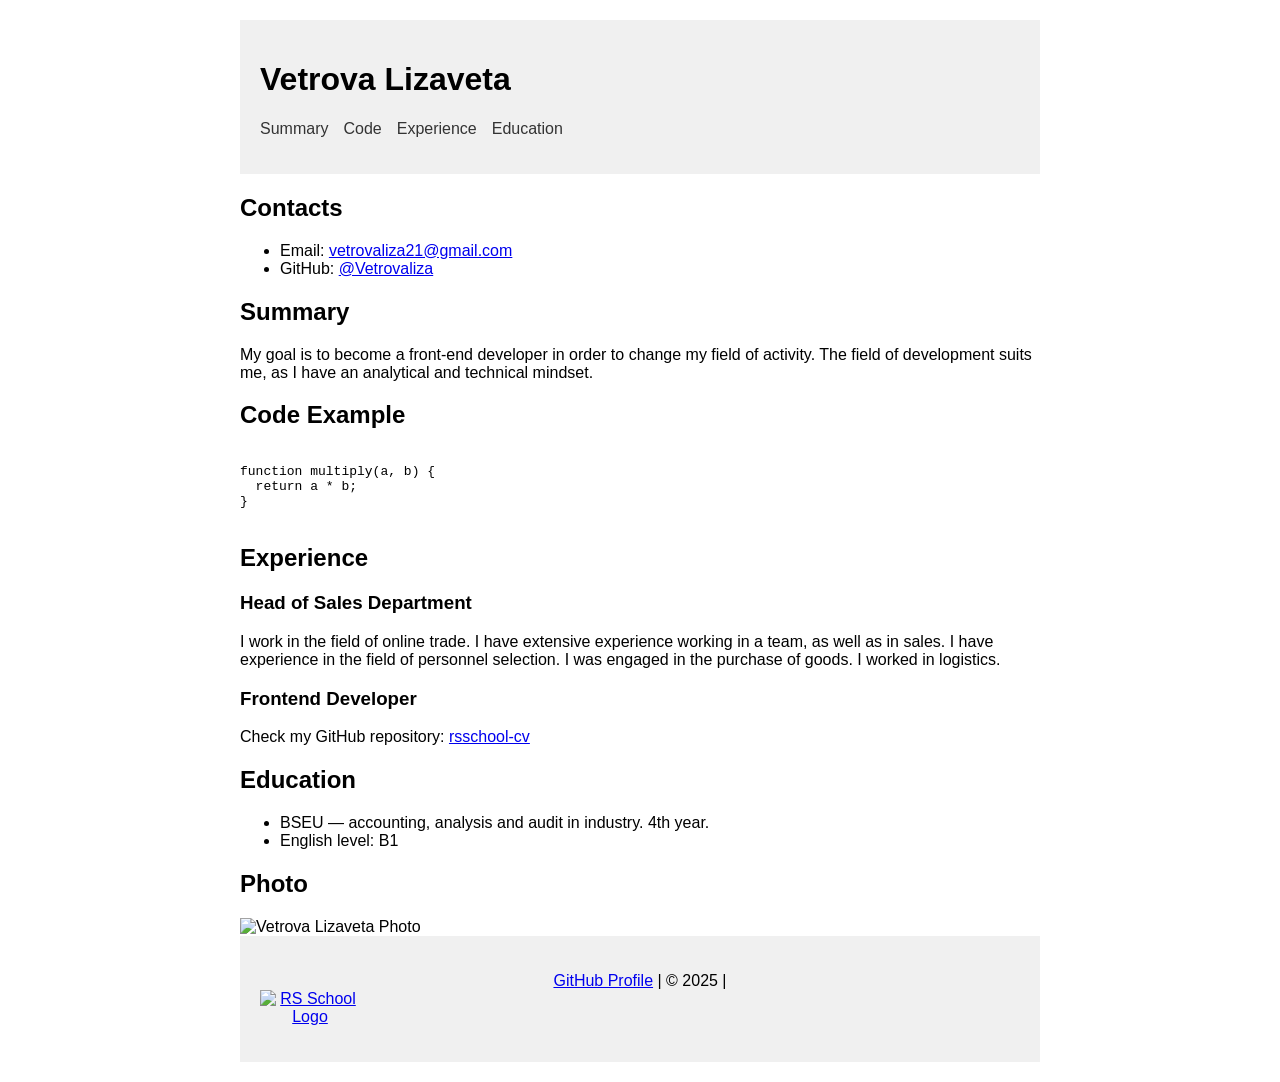
==== index.html @ 89b92d5e "fix: add image" ====
<!DOCTYPE html>
<html lang="en">
<head>
  <meta charset="UTF-8" />
  <title>CV - Vetrova Lizaveta</title>
  <link rel="stylesheet" href="style.css" />
</head>
<body>
  <header>
    <h1>Vetrova Lizaveta</h1>
    <nav>
      <ul>
        <li><a href="#summary">Summary</a></li>
        <li><a href="#code">Code</a></li>
        <li><a href="#experience">Experience</a></li>
        <li><a href="#education">Education</a></li>
      </ul>
    </nav>
  </header>

  <main>
    <section id="contacts">
      <h2>Contacts</h2>
      <ul>
        <li>Email: <a href="mailto:vetrovaliza21@gmail.com">vetrovaliza21@gmail.com</a></li>
        <li>GitHub: <a href="https://github.com/Vetrovaliza" target="_blank">@Vetrovaliza</a></li>
      </ul>
    </section>

    <section id="summary">
      <h2>Summary</h2>
      <p>My goal is to become a front-end developer in order to change my field of activity.
      The field of development suits me, as I have an analytical and technical mindset.</p>
    </section>

    <section id="code">
      <h2>Code Example</h2>
      <pre><code>
function multiply(a, b) {
  return a * b;
}
      </code></pre>
    </section>

    <section id="experience">
      <h2>Experience</h2>
      <h3>Head of Sales Department</h3>
      <p>I work in the field of online trade. I have extensive experience working in a team, as well as in sales.
      I have experience in the field of personnel selection. I was engaged in the purchase of goods.
      I worked in logistics.</p>

      <h3>Frontend Developer</h3>
      <p>Check my GitHub repository:
      <a href="https://github.com/Vetrovaliza/rsschool-cv" target="_blank">rsschool-cv</a></p>
    </section>

    <section id="education">
      <h2>Education</h2>
      <ul>
        <li>BSEU — accounting, analysis and audit in industry. 4th year.</li>
        <li>English level: B1</li>
      </ul>
    </section>

    <section id="photo">
      <h2>Photo</h2>
      <img src="your-photo.jpg" alt="Vetrova Lizaveta Photo">
    </section>
  </main>

  <footer>
    <p>
      <a href="c:\Users\Лиза Ветрова\Desktop\photo_2025-04-22_14-57-51.jpg">GitHub Profile</a> |
      &copy; 2025 |
      <a href="https://rs.school/js/" target="_blank">
        <img src="rs-logo.png" alt="RS School Logo" width="100">
      </a>
    </p>
  </footer>
</body>
</html>
---- style.css ----
body {
  font-family: Arial, sans-serif;
  max-width: 800px;
  margin: 0 auto;
  padding: 20px;
}

header, footer {
  background: #f0f0f0;
  padding: 20px;
}

nav ul {
  list-style: none;
  display: flex;
  gap: 15px;
  padding: 0;
}

nav ul li a {
  text-decoration: none;
  color: #333;
}

h1 {
  font-size: 2em;
}

img {
  max-width: 200px;
  height: auto; /* сохраняет пропорции */
  display: block;
}

footer {
  text-align: center;
}

footer img {
  vertical-align: middle;
}
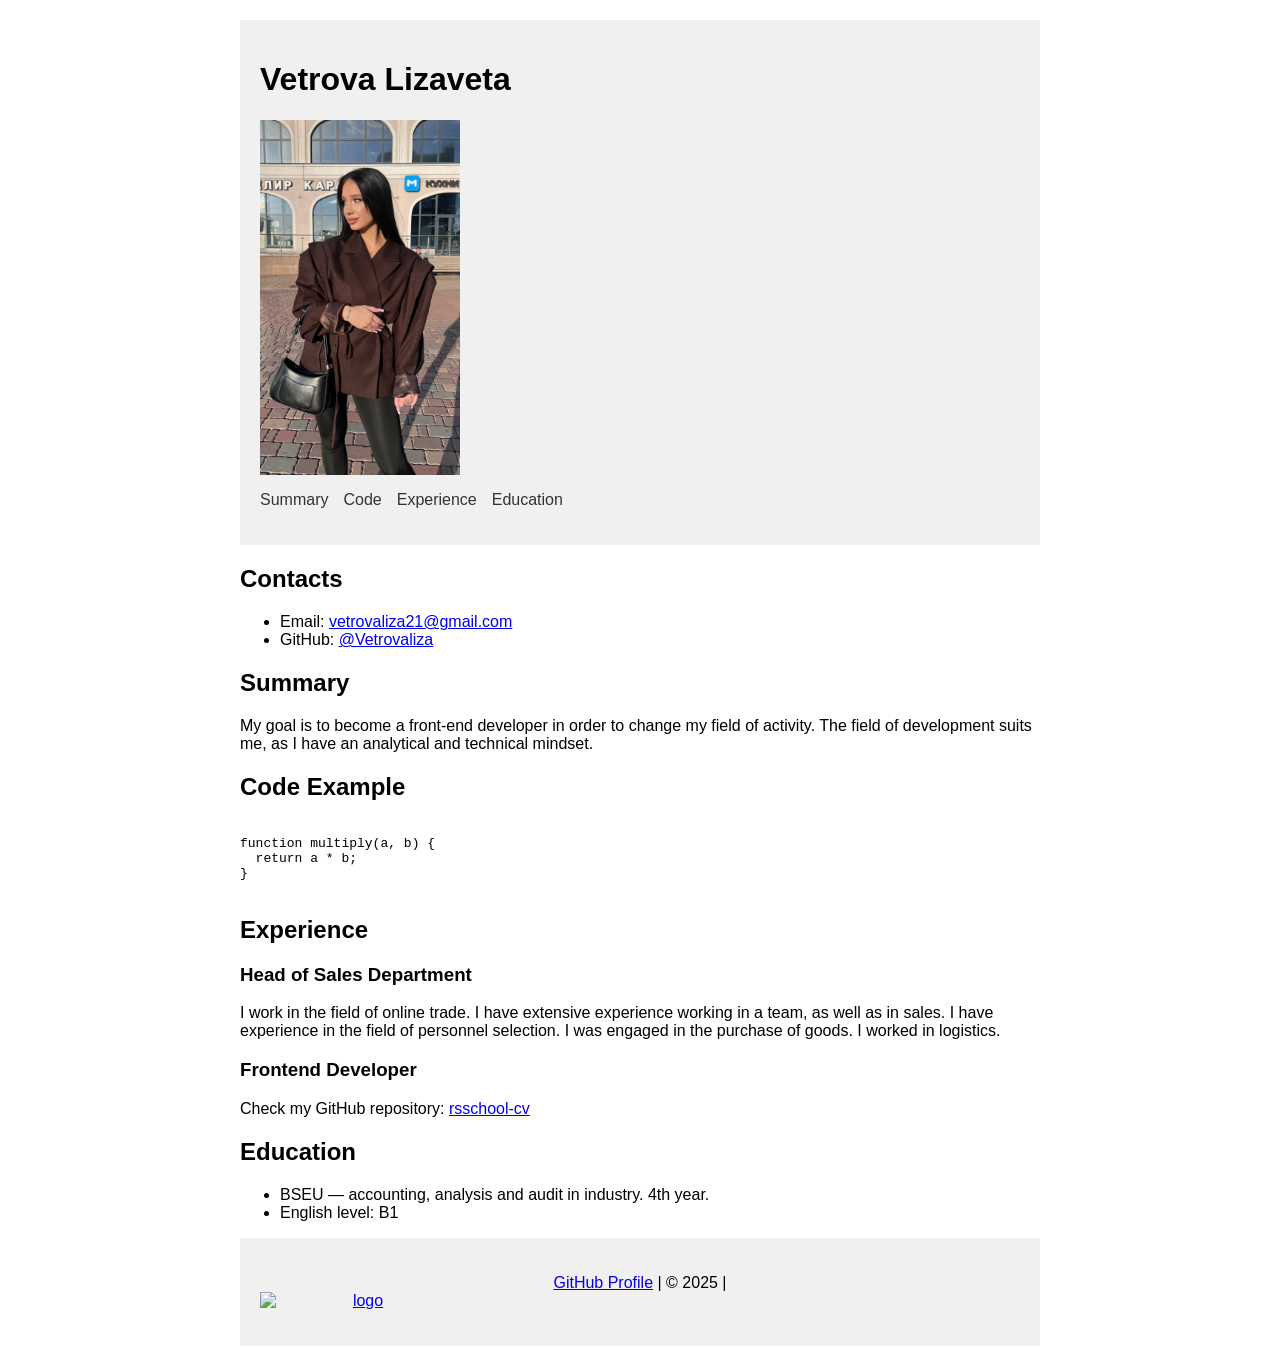
==== commit 058a8184: "fix: cv" ====
--- a/index.html
+++ b/index.html
@@ -8,6 +8,7 @@
 <body>
   <header>
     <h1>Vetrova Lizaveta</h1>
+    <img src="photo.jpg.jpg" alt="Vetrova Lizaveta Photo">
     <nav>
       <ul>
         <li><a href="#summary">Summary</a></li>
@@ -23,7 +24,7 @@
       <h2>Contacts</h2>
       <ul>
         <li>Email: <a href="mailto:vetrovaliza21@gmail.com">vetrovaliza21@gmail.com</a></li>
-        <li>GitHub: <a href="https://github.com/Vetrovaliza" target="_blank">@Vetrovaliza</a></li>
+        <li>GitHub: <a href="https://github.com/Vetrovaliza">@Vetrovaliza</a></li>
       </ul>
     </section>
 
@@ -51,7 +52,7 @@
 
       <h3>Frontend Developer</h3>
       <p>Check my GitHub repository:
-      <a href="https://github.com/Vetrovaliza/rsschool-cv" target="_blank">rsschool-cv</a></p>
+      <a href="https://github.com/Vetrovaliza/rsschool-cv">rsschool-cv</a></p>
     </section>
 
     <section id="education">
@@ -62,18 +63,11 @@
       </ul>
     </section>
 
-    <section id="photo">
-      <h2>Photo</h2>
-      <img src="your-photo.jpg" alt="Vetrova Lizaveta Photo">
-    </section>
-  </main>
-
   <footer>
     <p>
-      <a href="c:\Users\Лиза Ветрова\Desktop\photo_2025-04-22_14-57-51.jpg">GitHub Profile</a> |
+      <a href="https://github.com/Vetrovaliza">GitHub Profile</a> |
       &copy; 2025 |
-      <a href="https://rs.school/js/" target="_blank">
-        <img src="rs-logo.png" alt="RS School Logo" width="100">
+      <a href="https://rs.school/js/"><img src="https://raw.githubusercontent.com/rolling-scopes-school/tasks/e51bf2b6998a853af2d592bcfe6bfbadb255d73f/tasks/cv/rs-school-logo.svg" alt="logo"> </a> 
       </a>
     </p>
   </footer>
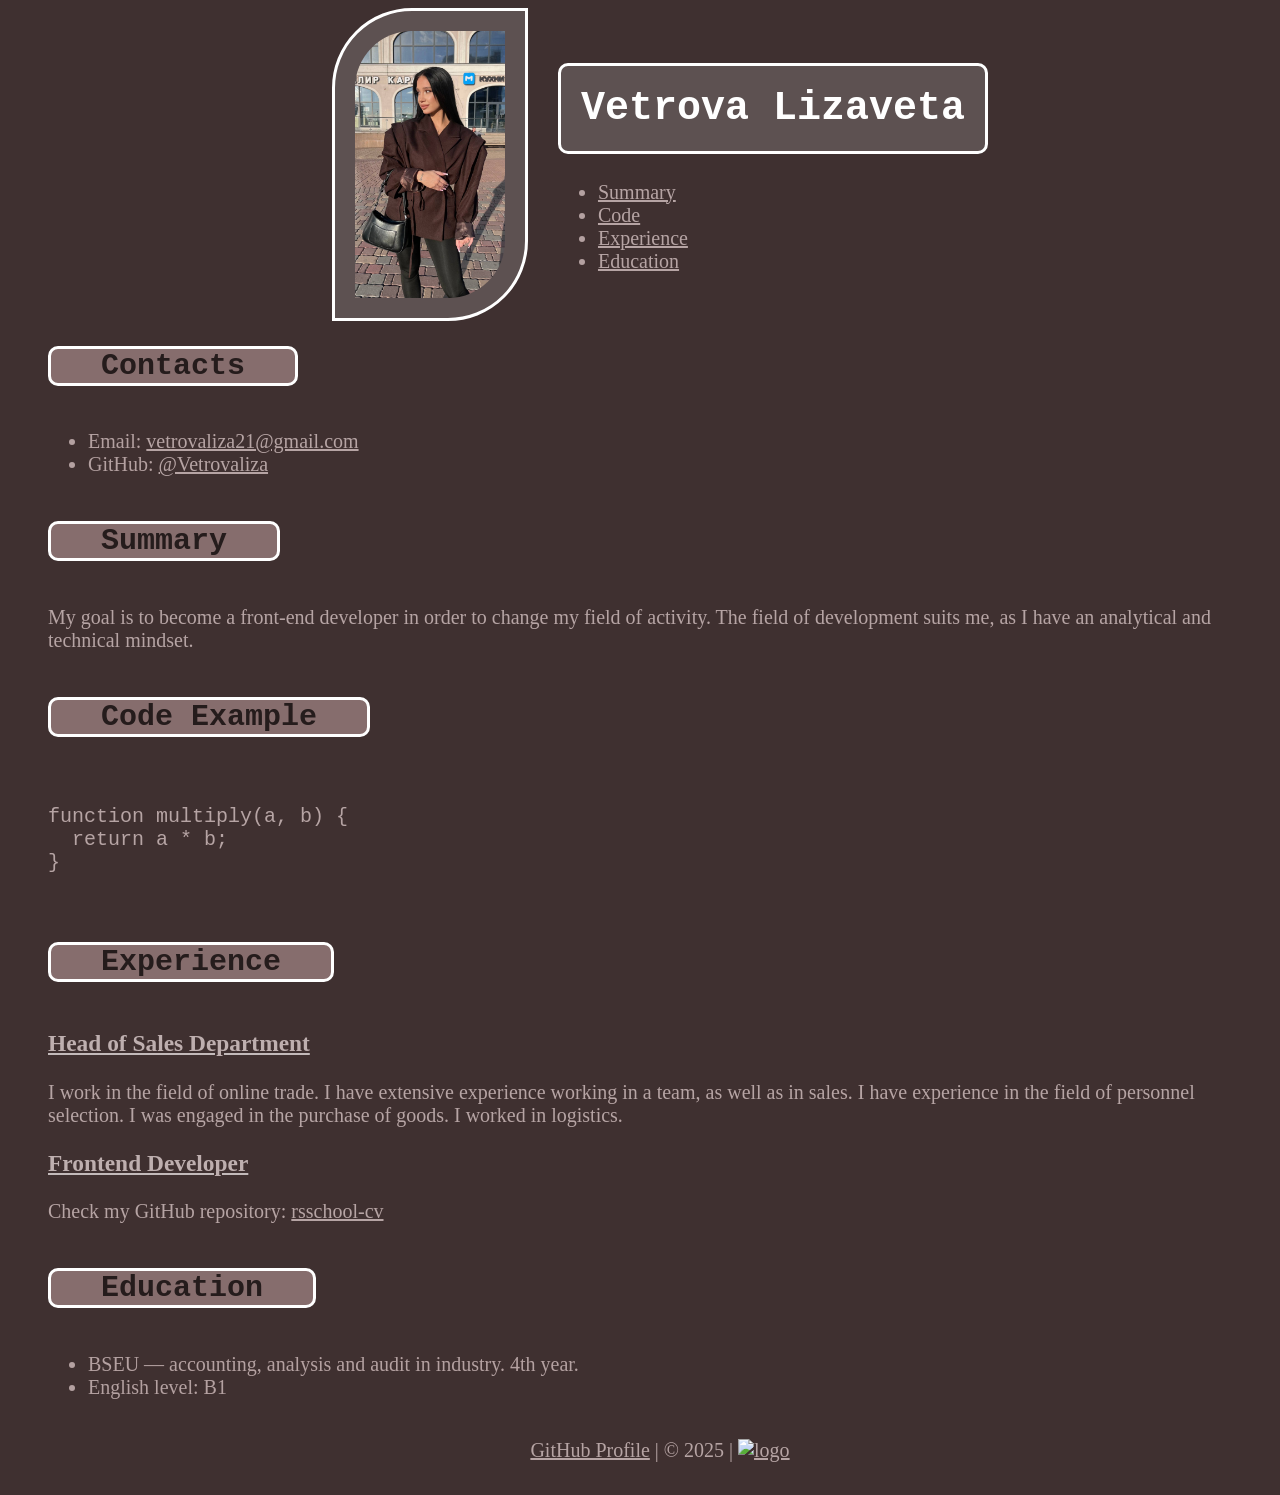
==== commit 84efd663: "feat: add css" ====
--- a/index.html
+++ b/index.html
@@ -3,21 +3,26 @@
 <head>
   <meta charset="UTF-8" />
   <title>CV - Vetrova Lizaveta</title>
-  <link rel="stylesheet" href="style.css" />
+  <link rel="stylesheet" href="style.css">
 </head>
 <body>
   <header>
-    <h1>Vetrova Lizaveta</h1>
-    <img src="photo.jpg.jpg" alt="Vetrova Lizaveta Photo">
-    <nav>
-      <ul>
-        <li><a href="#summary">Summary</a></li>
-        <li><a href="#code">Code</a></li>
-        <li><a href="#experience">Experience</a></li>
-        <li><a href="#education">Education</a></li>
-      </ul>
-    </nav>
-  </header>
+    <header>
+      <div class="header-container">
+        <img src="photo.jpg.jpg" alt="Vetrova Lizaveta Photo" class="profile-photo">
+        <div class="header-text">
+          <h1>Vetrova Lizaveta</h1>
+          <nav>
+            <ul class="nav-list">
+              <li><a href="#summary">Summary</a></li>
+              <li><a href="#code">Code</a></li>
+              <li><a  href="#experience">Experience</a></li>
+              <li><a  href="#education">Education</a></li>
+            </ul>
+          </nav>
+        </div>
+      </div>
+    </header>
 
   <main>
     <section id="contacts">
--- a/style.css
+++ b/style.css
@@ -1,41 +1,47 @@
-body {
-  font-family: Arial, sans-serif;
-  max-width: 800px;
-  margin: 0 auto;
-  padding: 20px;
-}
+body {background-color: #372727f4;
+font-size: 20px;
+padding: 0px 0px 0px 40px;
+color: rgb(182, 164, 164);}
 
-header, footer {
-  background: #f0f0f0;
-  padding: 20px;
-}
+ul {color: rgb(180, 161, 161);}
+a {color: rgb(182, 164, 164);}
 
-nav ul {
-  list-style: none;
-  display: flex;
-  gap: 15px;
-  padding: 0;
-}
+.header-container {
+    display: flex;
+    align-items: center; 
+    justify-content: center; 
+    gap: 30px; }
+  .header-text {
+  text-align: left;}
 
-nav ul li a {
-  text-decoration: none;
-  color: #333;
-}
+h1 {background-color: #5f5353f4;
+color: rgb(255, 255, 255);
+border-radius: 10px;
+border: solid white;
+padding: 20px 20px 20px 20px;
+font-size: 40px;
+font-family: 'Courier New', Courier, monospace;}
 
-h1 {
-  font-size: 2em;
-}
+.profile-photo { background-color: #5f5353f4;
+padding: 20px 20px 20px 20px;
+width: 150px; height: auto;
+border: solid white;
+border-radius: 80px 0 80px 0;}
 
-img {
-  max-width: 200px;
-  height: auto; /* сохраняет пропорции */
-  display: block;
-}
+h2 {
+  display: inline-block;
+  padding: 0px 50px 0px 50px;
+  background-color: #897070f4;
+  color: rgb(37, 28, 28);
+  font-size: 30px;
+  border-radius: 10px;
+  border: solid white;
+  font-family: 'Courier New', Courier, monospace;}
 
-footer {
-  text-align: center;
-}
+h3 {color: rgb(190, 175, 175);
+  text-decoration: underline;
+  text-decoration-color: rgb(195, 186, 186);}
 
-footer img {
-  vertical-align: middle;
-}
+footer { display: flex;
+  align-items: center; 
+  justify-content: center;}
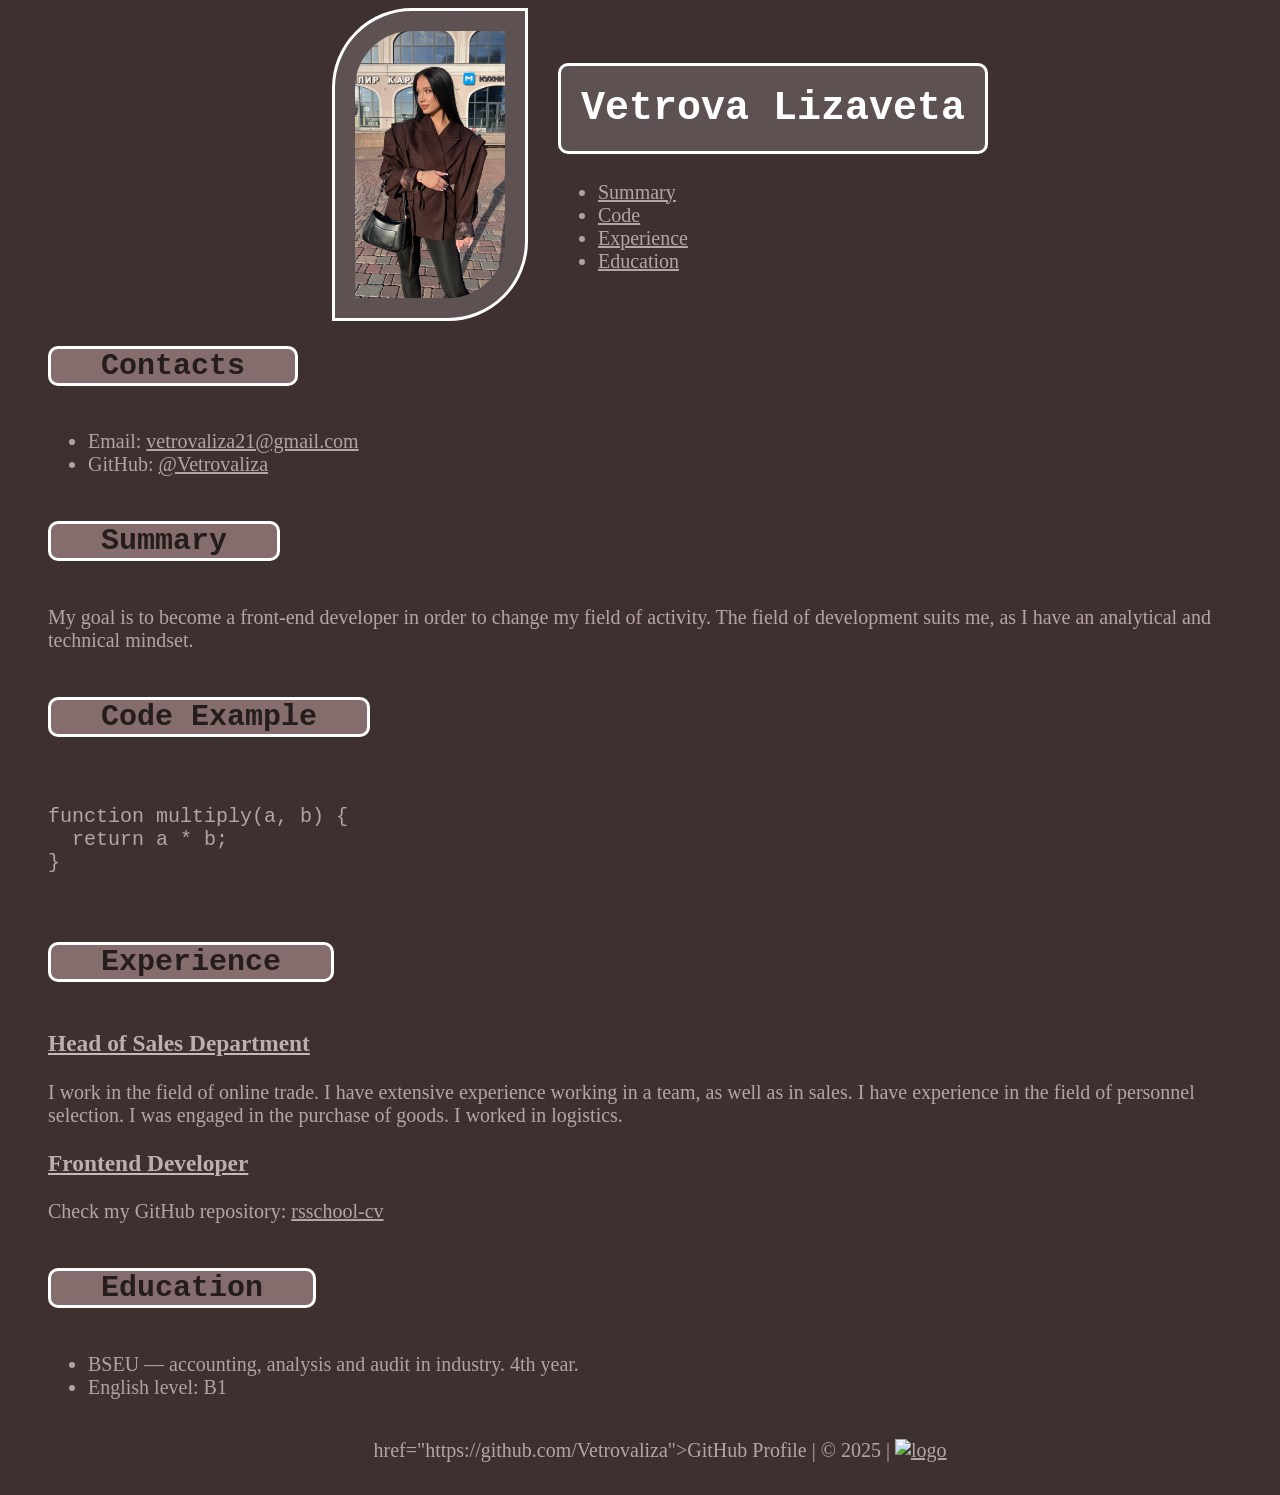
==== commit 231d91f1: "fix: fix layout" ====
--- a/index.html
+++ b/index.html
@@ -7,7 +7,6 @@
 </head>
 <body>
   <header>
-    <header>
       <div class="header-container">
         <img src="photo.jpg.jpg" alt="Vetrova Lizaveta Photo" class="profile-photo">
         <div class="header-text">
@@ -70,7 +69,7 @@
 
   <footer>
     <p>
-      <a href="https://github.com/Vetrovaliza">GitHub Profile</a> |
+      <a> href="https://github.com/Vetrovaliza">GitHub Profile</a> |
       &copy; 2025 |
       <a href="https://rs.school/js/"><img src="https://raw.githubusercontent.com/rolling-scopes-school/tasks/e51bf2b6998a853af2d592bcfe6bfbadb255d73f/tasks/cv/rs-school-logo.svg" alt="logo"> </a> 
       </a>
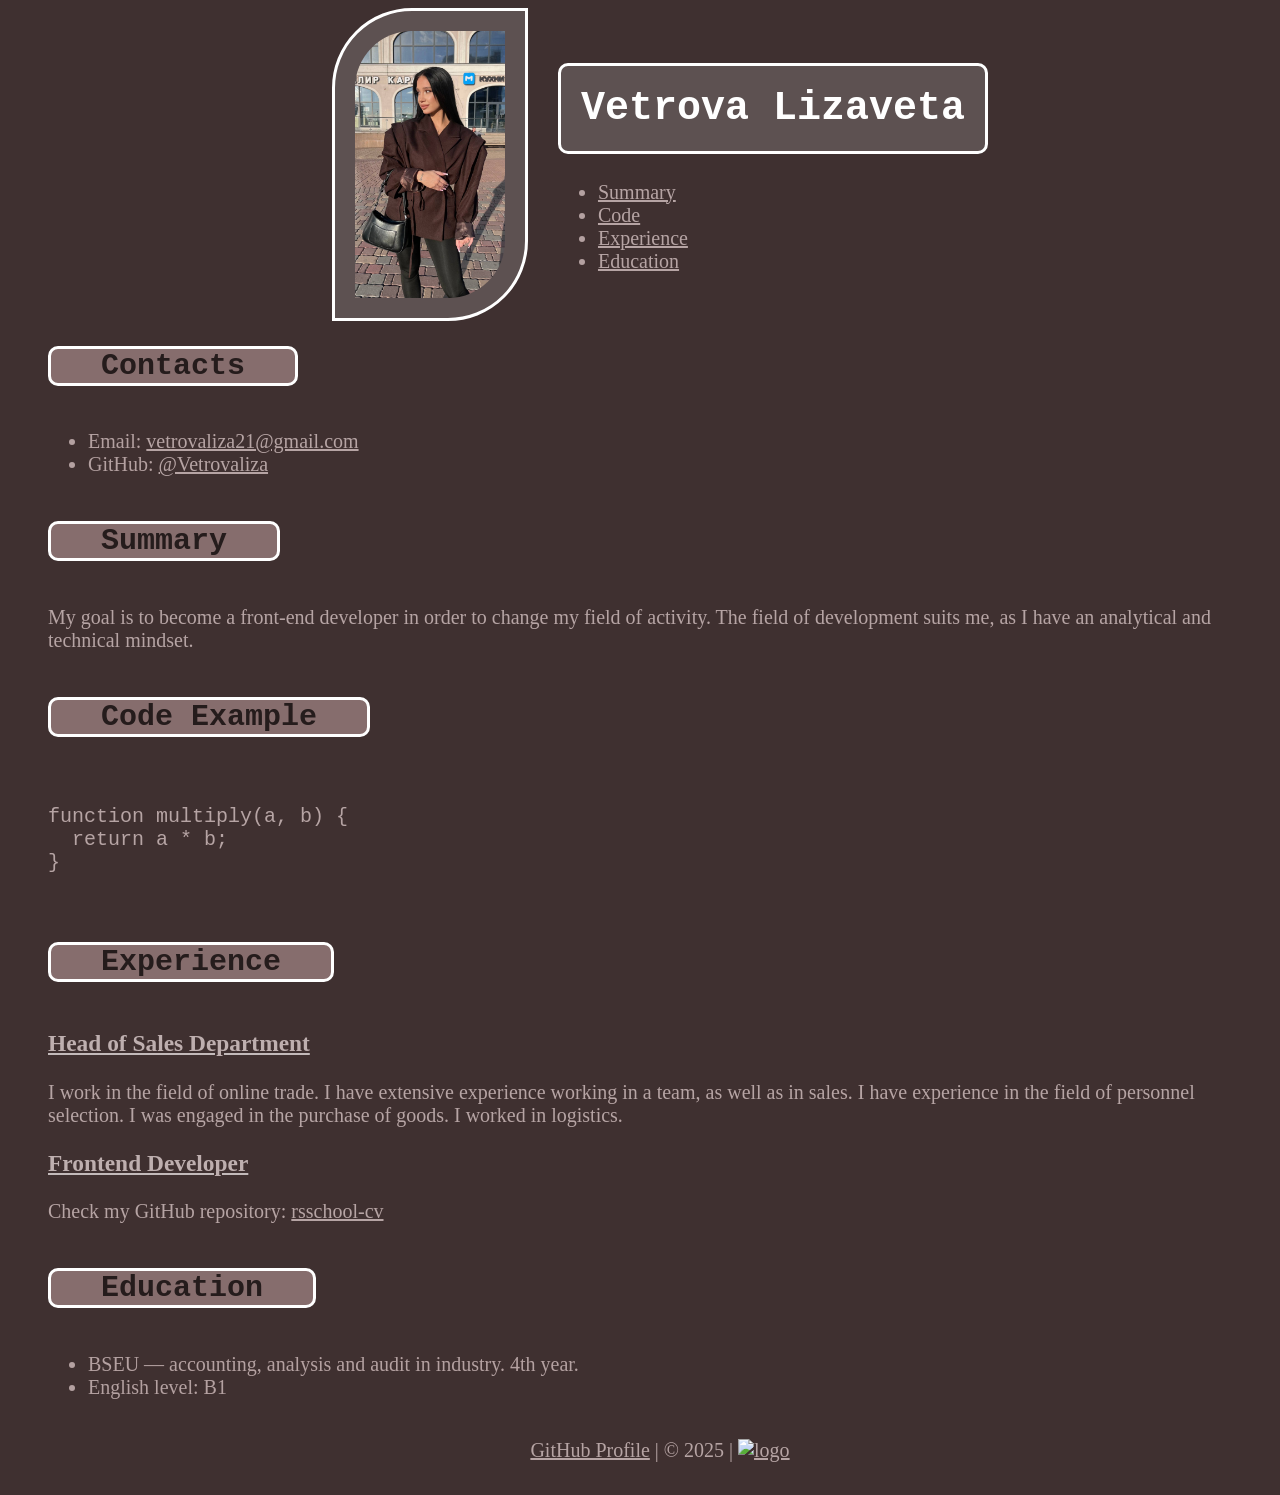
==== commit df9f4a18: "fix: fix html" ====
--- a/index.html
+++ b/index.html
@@ -66,13 +66,12 @@
         <li>English level: B1</li>
       </ul>
     </section>
-
+  </main>
   <footer>
     <p>
-      <a> href="https://github.com/Vetrovaliza">GitHub Profile</a> |
+      <a href="https://github.com/Vetrovaliza">GitHub Profile</a> |
       &copy; 2025 |
-      <a href="https://rs.school/js/"><img src="https://raw.githubusercontent.com/rolling-scopes-school/tasks/e51bf2b6998a853af2d592bcfe6bfbadb255d73f/tasks/cv/rs-school-logo.svg" alt="logo"> </a> 
-      </a>
+      <a href="https://rs.school/js/"><img src="https://raw.githubusercontent.com/rolling-scopes-school/tasks/e51bf2b6998a853af2d592bcfe6bfbadb255d73f/tasks/cv/rs-school-logo.svg" alt="logo"> </a>
     </p>
   </footer>
 </body>
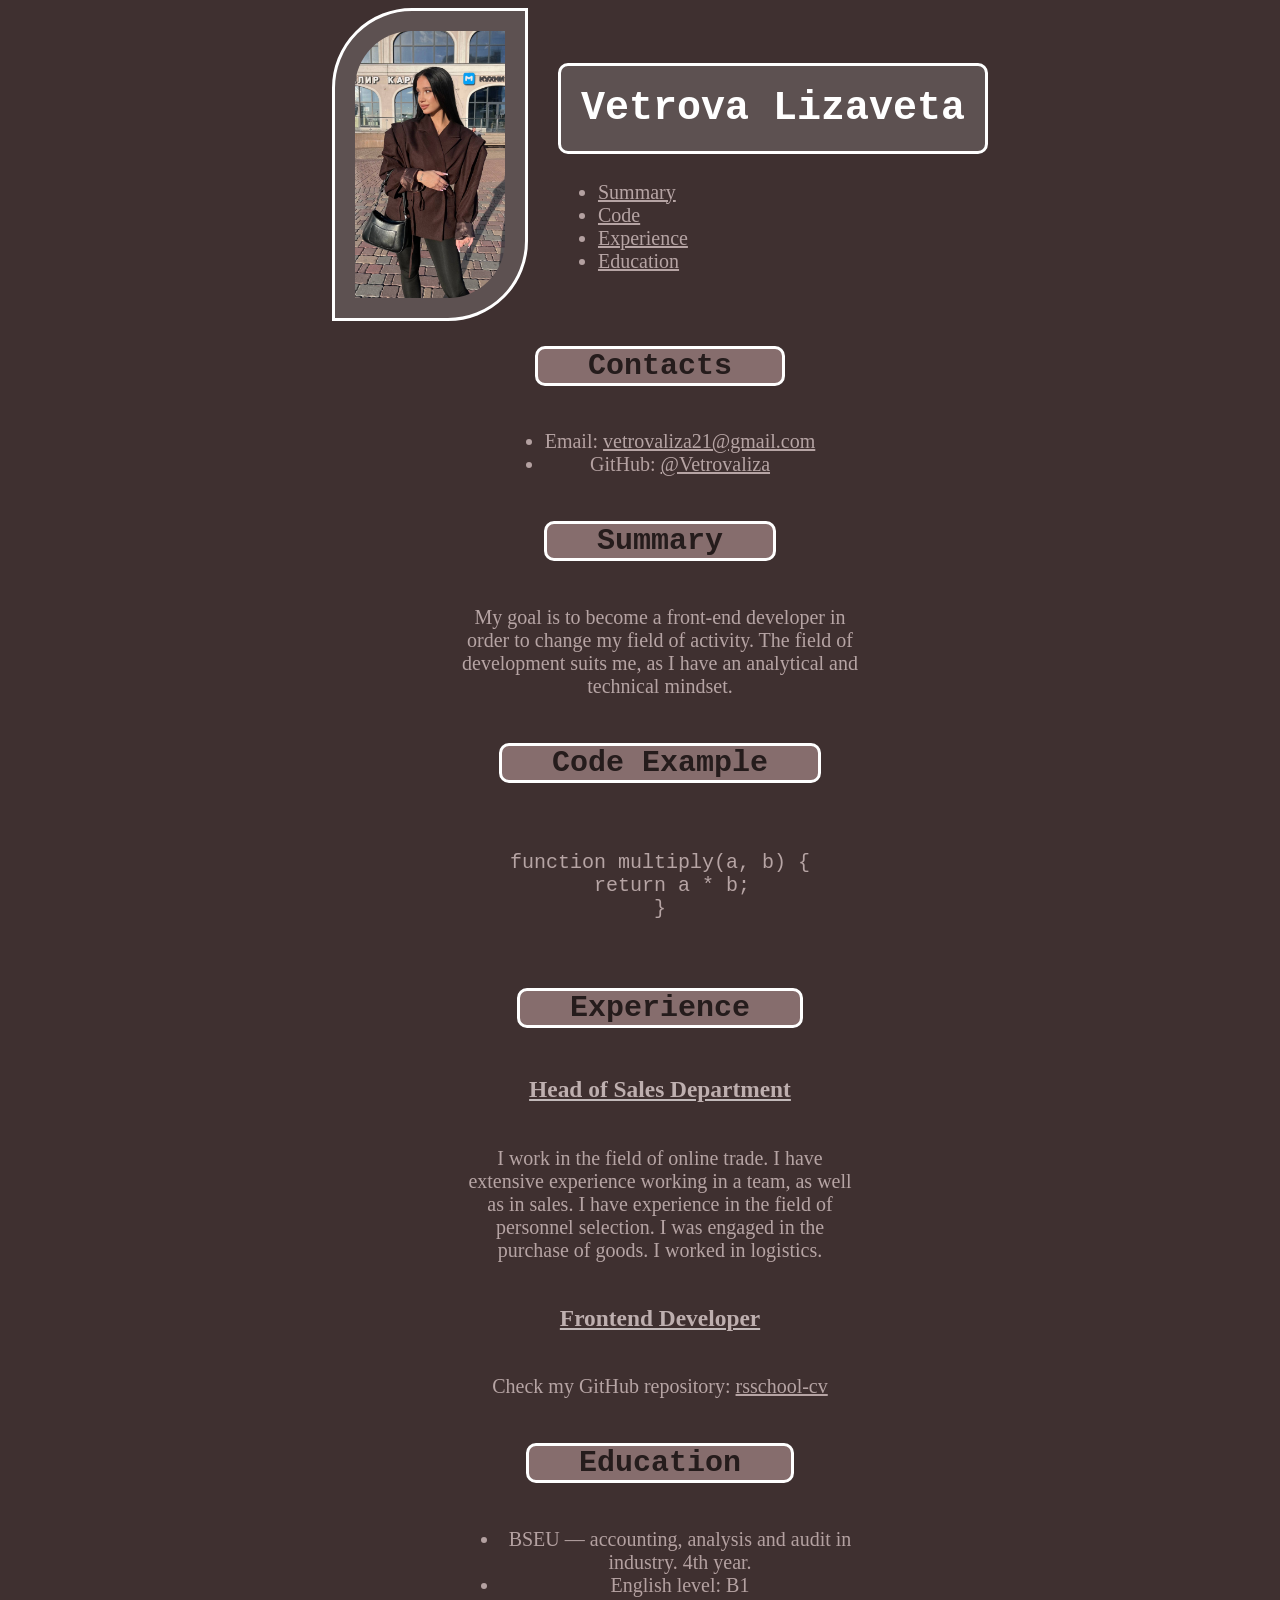
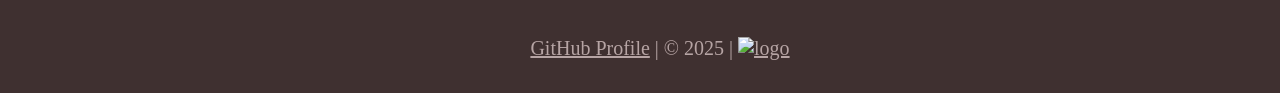
==== commit 869b9800: "fix: fix" ====
--- a/index.html
+++ b/index.html
@@ -24,7 +24,7 @@
     </header>
 
   <main>
-    <section id="contacts">
+    <section id="contacts" class="kl">
       <h2>Contacts</h2>
       <ul>
         <li>Email: <a href="mailto:vetrovaliza21@gmail.com">vetrovaliza21@gmail.com</a></li>
@@ -32,13 +32,13 @@
       </ul>
     </section>
 
-    <section id="summary">
+    <section id="summary" class="kl">
       <h2>Summary</h2>
       <p>My goal is to become a front-end developer in order to change my field of activity.
       The field of development suits me, as I have an analytical and technical mindset.</p>
     </section>
 
-    <section id="code">
+    <section id="code" class="kl">
       <h2>Code Example</h2>
       <pre><code>
 function multiply(a, b) {
@@ -47,7 +47,7 @@
       </code></pre>
     </section>
 
-    <section id="experience">
+    <section id="experience" class="kl">
       <h2>Experience</h2>
       <h3>Head of Sales Department</h3>
       <p>I work in the field of online trade. I have extensive experience working in a team, as well as in sales.
@@ -59,7 +59,7 @@
       <a href="https://github.com/Vetrovaliza/rsschool-cv">rsschool-cv</a></p>
     </section>
 
-    <section id="education">
+    <section id="education" class="kl">
       <h2>Education</h2>
       <ul>
         <li>BSEU — accounting, analysis and audit in industry. 4th year.</li>
--- a/style.css
+++ b/style.css
@@ -44,4 +44,15 @@
 
 footer { display: flex;
   align-items: center; 
-  justify-content: center;}+  justify-content: center;}
+
+  main {display: flex;
+    align-items: center;
+    flex-direction: column;}
+
+    .kl {display: flex;
+      align-items: center;
+      flex-direction: column;
+      max-width: 400px;
+      text-align: center;
+    }
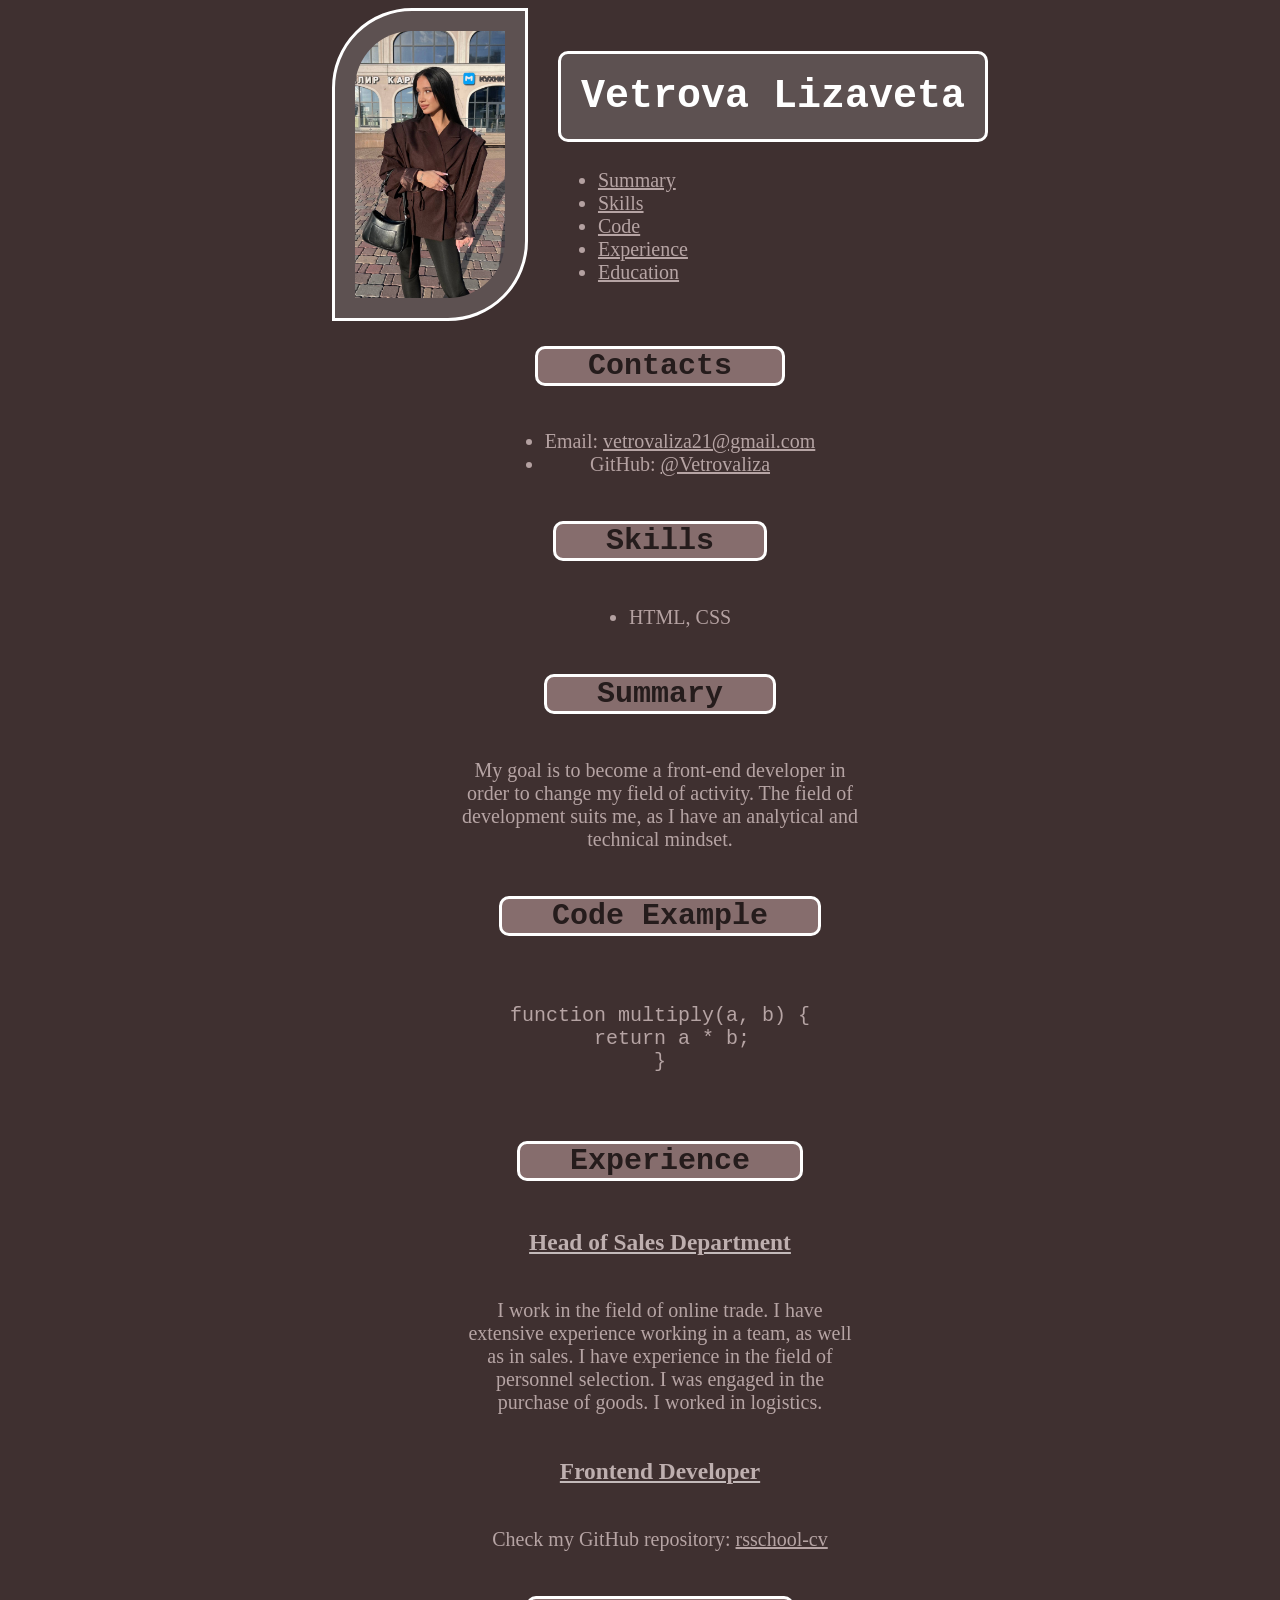
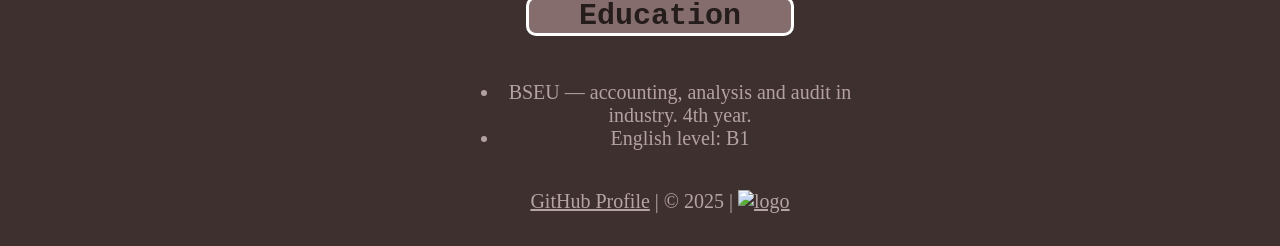
==== commit 96de350f: "feat: add skills" ====
--- a/index.html
+++ b/index.html
@@ -14,6 +14,7 @@
           <nav>
             <ul class="nav-list">
               <li><a href="#summary">Summary</a></li>
+              <li><a href="#skills">Skills</a></li>
               <li><a href="#code">Code</a></li>
               <li><a  href="#experience">Experience</a></li>
               <li><a  href="#education">Education</a></li>
@@ -29,6 +30,13 @@
       <ul>
         <li>Email: <a href="mailto:vetrovaliza21@gmail.com">vetrovaliza21@gmail.com</a></li>
         <li>GitHub: <a href="https://github.com/Vetrovaliza">@Vetrovaliza</a></li>
+      </ul>
+    </section>
+
+    <section id="skills" class="kl">
+      <h2>Skills</h2>
+      <ul>
+        <li> HTML, CSS </li>
       </ul>
     </section>
 
